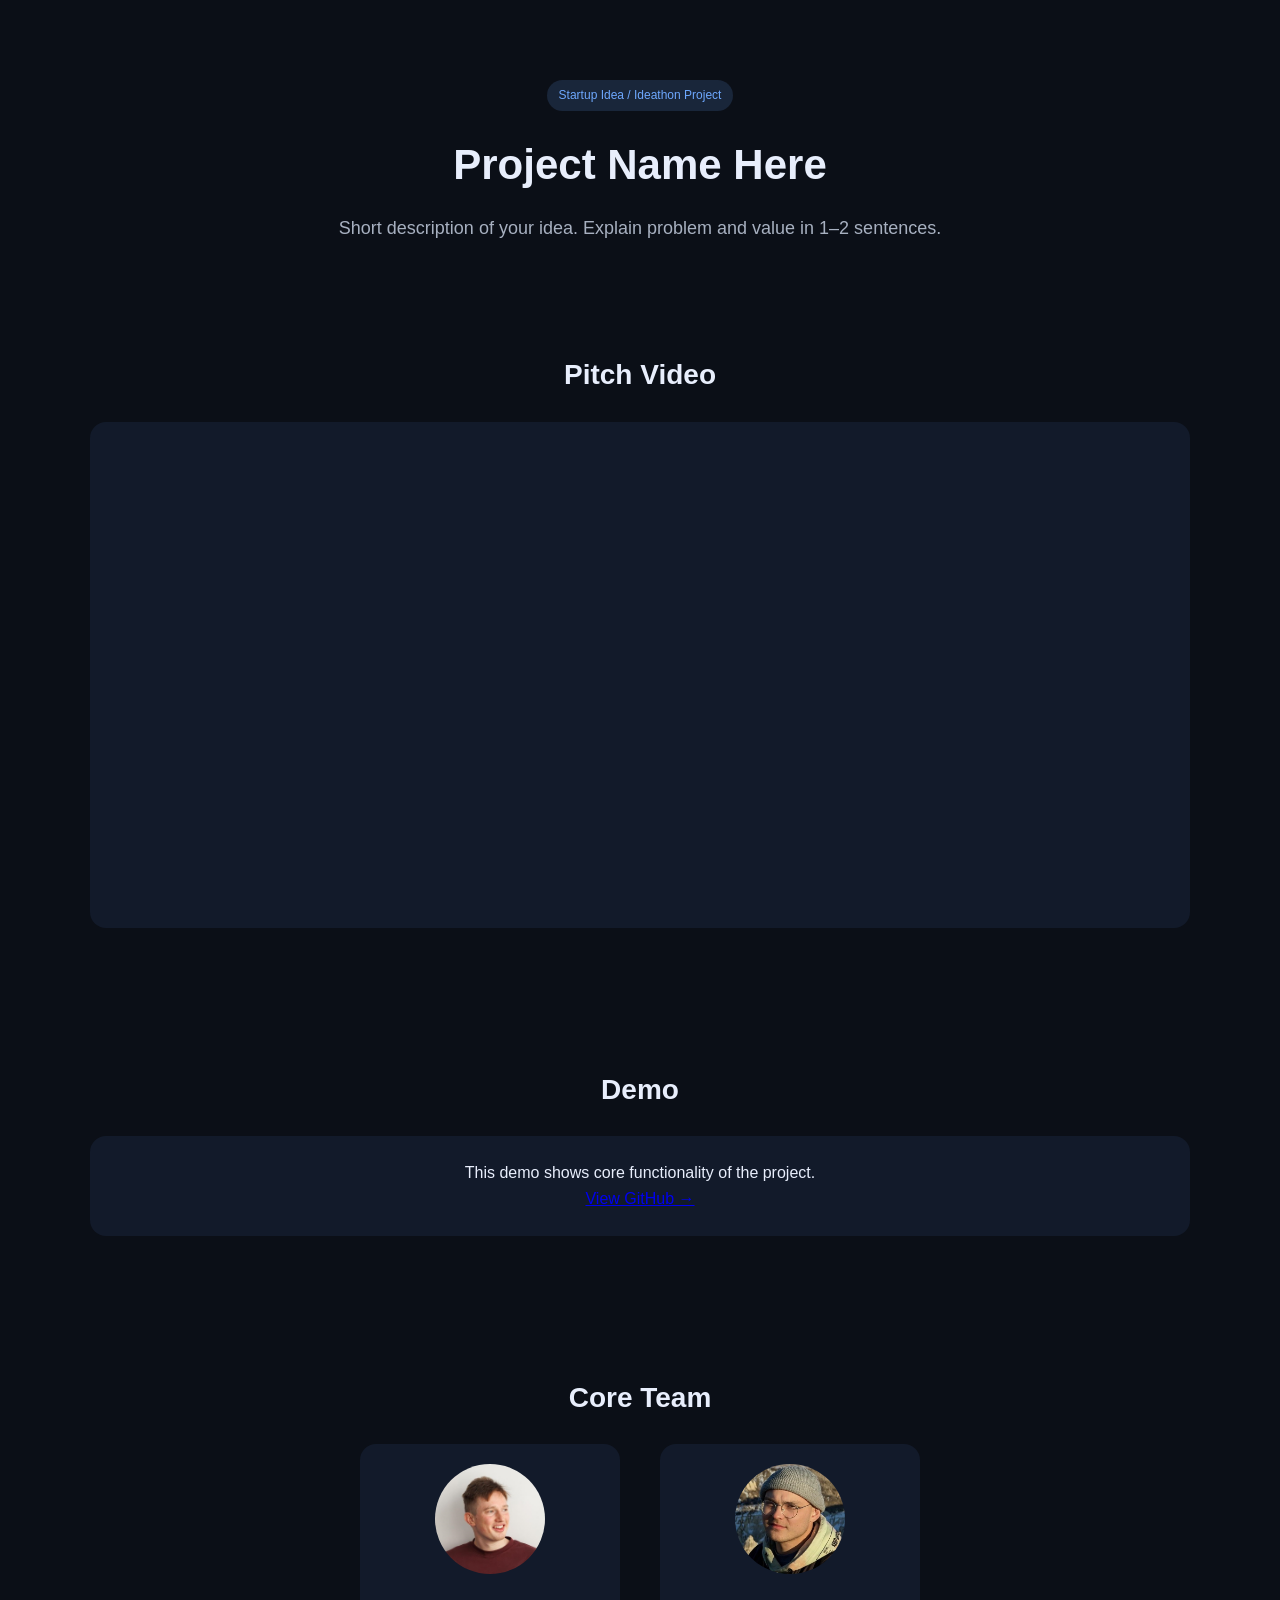
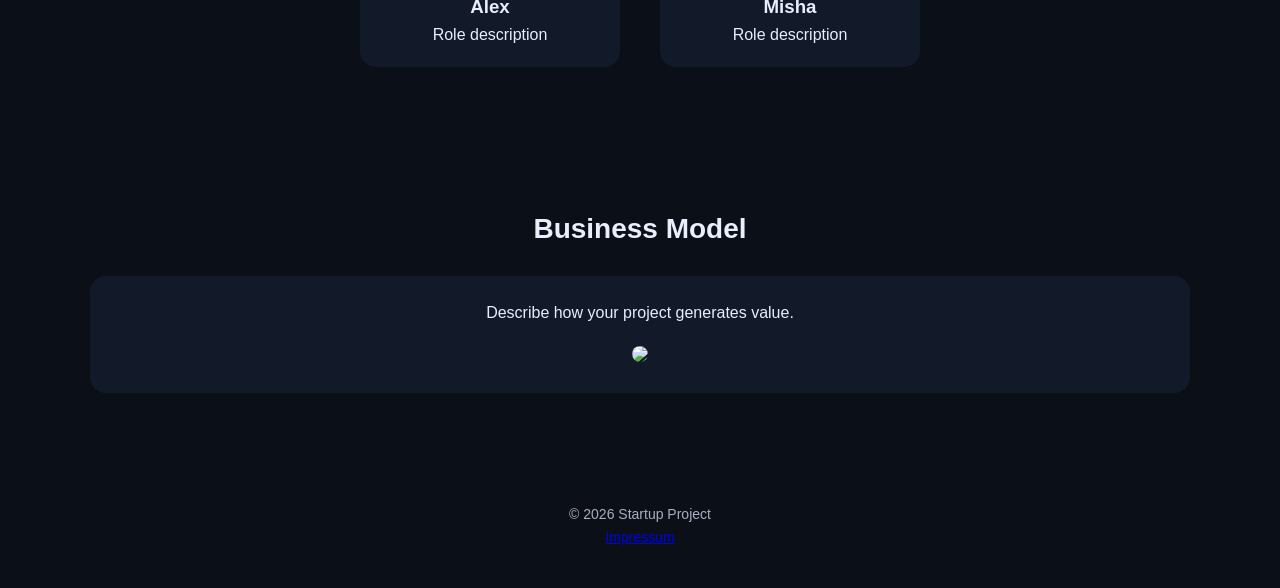
==== Web/index.html @ 9afbe6fb "new hackathon website" ====
<!DOCTYPE html>
<html lang="en">
<head>
  <meta charset="UTF-8" />
  <meta name="viewport" content="width=device-width, initial-scale=1.0" />
  <title>Startup Landing</title>
  <link rel="stylesheet" href="css/style.css">
</head>
<body>

  <!-- HERO -->
  <header class="hero container">
    <div class="badge">Startup Idea / Ideathon Project</div>
    <h1>Project Name Here</h1>
    <p class="lead">
      Short description of your idea. Explain problem and value in 1–2 sentences.
    </p>
  </header>

  <!-- VIDEO -->
  <section class="section">
    <div class="container">
      <h2 class="section-title">Pitch Video</h2>
      <div class="card">
        <iframe 
          src="https://www.youtube.com/watch?v=C3uojmKHMt4&list=RDeJZeLSpjT4E&index=3" 
          allowfullscreen>
        </iframe>
      </div>
    </div>
  </section>

  <!-- DEMO -->
  <section class="section">
    <div class="container">
      <h2 class="section-title">Demo</h2>
      <div class="card center">
        <p>This demo shows core functionality of the project.</p>
        <a href="https://github.com/SomovMike/solana-pqc/blob/main/Project%20description.md" target="_blank">View GitHub →</a>
      </div>
    </div>
  </section>

  <!-- TEAM -->
  <section class="section">
    <div class="container">
      <h2 class="section-title">Core Team</h2>

      <div class="team">
        <div class="member">
          <img src="assets/images/Alex.jpg" />
          <h3>Alex</h3>
          <p>Role description</p>
        </div>

        <div class="member">
          <img src="assets/images/Misha.jpg" />
          <h3>Misha</h3>
          <p>Role description</p>
        </div>
      </div>

    </div>
  </section>

  <!-- BUSINESS -->
  <section class="section">
    <div class="container">
      <h2 class="section-title">Business Model</h2>
      <div class="card center">
        <p>Describe how your project generates value.</p>
        <img src="assets/img/business-model.png" class="diagram" />
      </div>
    </div>
  </section>

  <footer>
    <p>© 2026 Startup Project</p>
    <a href="/impressum.html">Impressum</a>
  </footer>

  <script src="js/app.js"></script>
</body>
</html>
---- Web/css/style.css ----
/* .section, .hero {
  opacity: 0;
  transform: translateY(20px);
  transition: 0.6s ease;
}

.section.show, .hero.show {
  opacity: 1;
  transform: translateY(0);
} */





:root {
      --bg: #0b0f17;
      --card: #121a2a;
      --text: #e8eefc;
      --muted: #a7b0c0;
      --accent: #6ea8fe;
      --radius: 16px;
    }

    * {
      margin: 0;
      padding: 0;
      box-sizing: border-box;
      font-family: Inter, Arial, sans-serif;
      
      text-align: center;
    }

/* .section {
  padding: 80px 0;
} */

body {
      background: var(--bg);
      color: var(--text);
      line-height: 1.6;
    }

    header {
      padding: 80px 0 40px;
    }

/* .hero {

  text-align: center;
  padding: 100px 0 60px;
} */

.badge {
  display: inline-block;
  padding: 6px 12px;
  background: rgba(110,168,254,0.15);
  color: var(--accent);
  border-radius: 999px;
  font-size: 12px;
  margin-bottom: 20px;
}

h1 {
  font-size: 44px;
  margin-bottom: 16px;
}

.lead {
  color: var(--muted);
  font-size: 18px;
  max-width: 700px;
  margin: 0 auto;
}

.section-title {
  text-align: center;
  font-size: 28px;
  margin-bottom: 30px;
}

.card {
  background: var(--card);
  padding: 24px;
  border-radius: var(--radius);
  text-align: center;
}

.center {
  text-align: center;
}

iframe {
  width: 100%;
  height: 450px;
  border: none;
  border-radius: var(--radius);
}

.team {
  display: flex;
  justify-content: center;
  gap: 40px;
  flex-wrap: wrap;
}

.member {
  background: var(--card);
  padding: 20px;
  border-radius: var(--radius);
  text-align: center;
  width: 240px;
}

.member img {
  width: 110px;
  height: 110px;
  border-radius: 50%;
  object-fit: cover;
  margin-bottom: 10px;
}

.diagram {
  margin-top: 20px;
  max-width: 700px;
  width: 100%;
  border-radius: var(--radius);
}

footer {
  text-align: center;
  padding: 40px;
  color: var(--muted);
  font-size: 14px;
}

Summ



    

    a {
      color: var(--accent);
      text-decoration: none;
    }

    .container {
      width: min(1100px, 90%);
      margin: 0 auto;
    }

    

    .badge {
      display: inline-block;
      padding: 6px 12px;
      background: rgba(110,168,254,0.15);
      color: var(--accent);
      border-radius: 999px;
      font-size: 12px;
      margin-bottom: 20px;
    }

    h1 {
      font-size: 42px;
      margin-bottom: 16px;
    }

    p.lead {
      color: var(--muted);
      font-size: 18px;
      max-width: 700px;
      margin: 0 auto;
    }

    section {
      padding: 70px 0;
    }

    .section-title {
      font-size: 28px;
      margin-bottom: 24px;
      text-align: center;
    }

    .card {
      background: var(--card);
      border-radius: var(--radius);
      padding: 24px;
    }

    /* VIDEO */
    .video-wrapper {
      display: flex;
      justify-content: center;
    }

    iframe {
      width: 100%;
      max-width: 800px;
      height: 450px;
      border-radius: var(--radius);
      border: none;
    }

    /* DEMO */
    .demo {
      text-align: center;
    }

    /* TEAM */
    .team-grid {
      display: flex;
      gap: 30px;
      justify-content: center;
      flex-wrap: wrap;
    }

    .member {
      background: var(--card);
      padding: 20px;
      border-radius: var(--radius);
      text-align: center;
      width: 260px;
    }
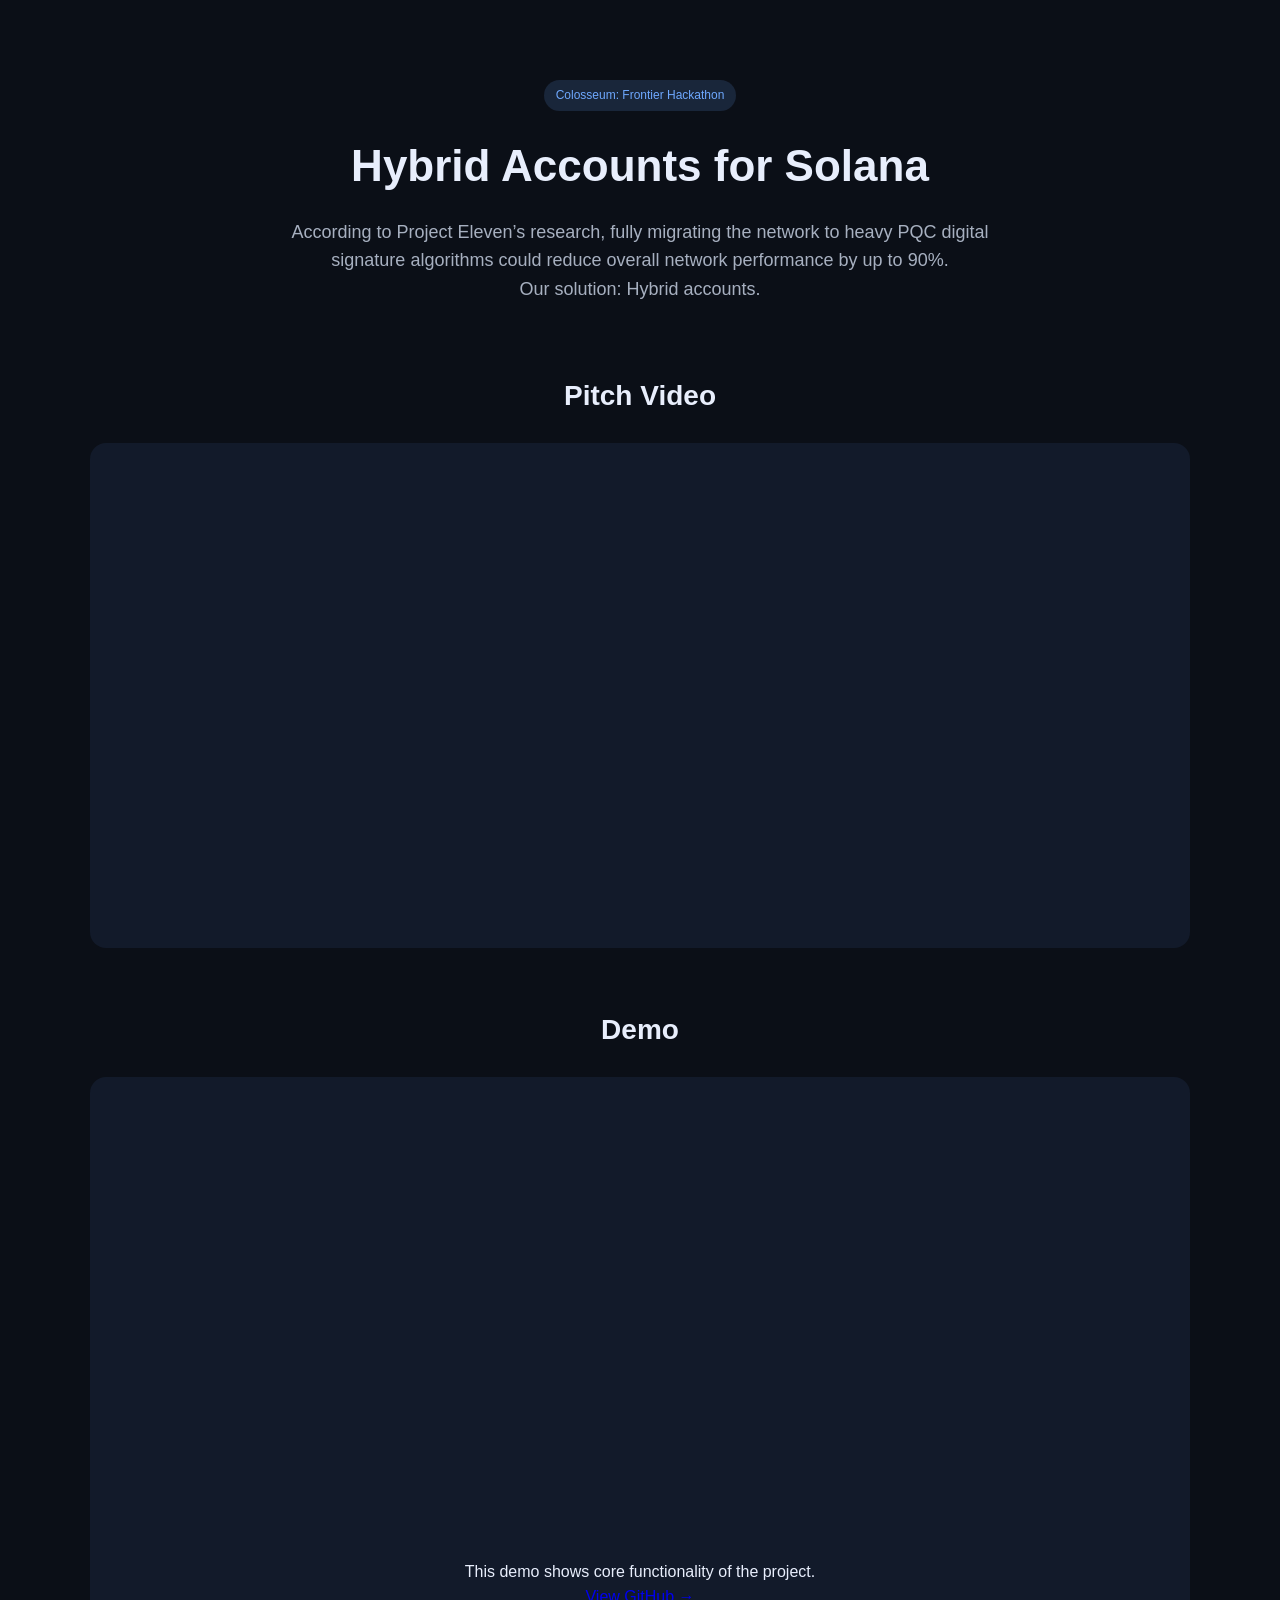
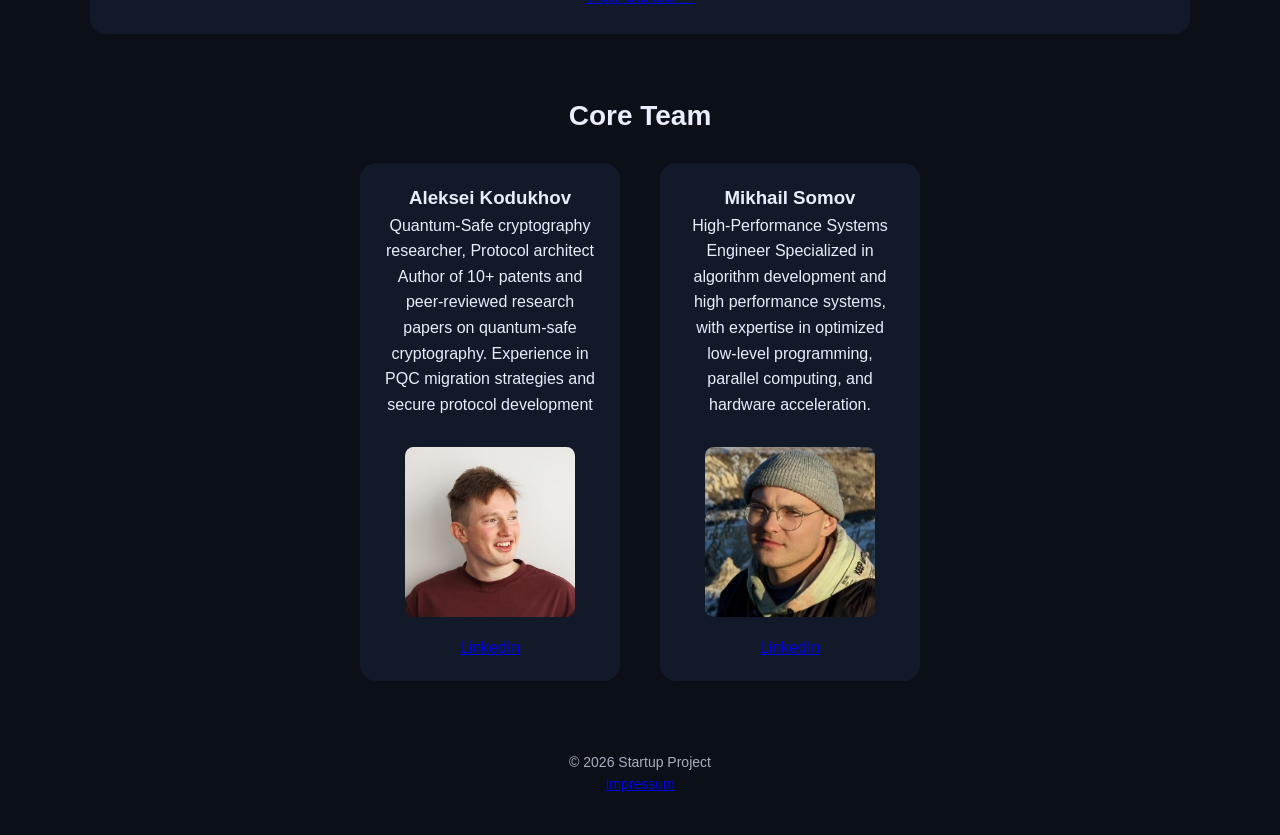
==== commit d283c293: "опис змін" ====
--- a/Web/index.html
+++ b/Web/index.html
@@ -10,11 +10,13 @@
 
   <!-- HERO -->
   <header class="hero container">
-    <div class="badge">Startup Idea / Ideathon Project</div>
-    <h1>Project Name Here</h1>
+    <div class="badge"> Colosseum: Frontier Hackathon</div>
+    <h1>Hybrid Accounts for Solana</h1>
     <p class="lead">
-      Short description of your idea. Explain problem and value in 1–2 sentences.
+     According to Project Eleven’s research, fully migrating the network to heavy PQC digital signature algorithms could reduce overall network performance by up to 90%.
     </p>
+     <p class="lead">Our solution: Hybrid accounts.</p>
+    
   </header>
 
   <!-- VIDEO -->
@@ -22,10 +24,10 @@
     <div class="container">
       <h2 class="section-title">Pitch Video</h2>
       <div class="card">
-        <iframe 
-          src="https://www.youtube.com/watch?v=C3uojmKHMt4&list=RDeJZeLSpjT4E&index=3" 
-          allowfullscreen>
-        </iframe>
+        <iframe
+  src="https://www.youtube.com/embed/8-9zxoaER6Y"
+  allowfullscreen>
+</iframe>
       </div>
     </div>
   </section>
@@ -35,6 +37,10 @@
     <div class="container">
       <h2 class="section-title">Demo</h2>
       <div class="card center">
+        <iframe
+  src="https://www.youtube.com/embed/vukZdnWQQcU"
+  allowfullscreen>
+</iframe>
         <p>This demo shows core functionality of the project.</p>
         <a href="https://github.com/SomovMike/solana-pqc/blob/main/Project%20description.md" target="_blank">View GitHub →</a>
       </div>
@@ -48,15 +54,43 @@
 
       <div class="team">
         <div class="member">
-          <img src="assets/images/Alex.jpg" />
-          <h3>Alex</h3>
-          <p>Role description</p>
+          
+          <h3> Aleksei Kodukhov </h3>
+          <p>Quantum-Safe 
+cryptography researcher, 
+Protocol architect
+Author of 10+ patents and 
+peer-reviewed research 
+papers on quantum-safe 
+cryptography. Experience in 
+PQC migration strategies and 
+secure protocol development</p>
+
+
+
+<img src="assets/images/Alex.jpg" style="margin-top: 30px;" />
+
+<a href="https://www.linkedin.com/in/aleksei-kodukhov/" target="_blank">
+  LinkedIn
+</a>
         </div>
 
         <div class="member">
-          <img src="assets/images/Misha.jpg" />
-          <h3>Misha</h3>
-          <p>Role description</p>
+          
+          <h3>Mikhail Somov</h3>
+          
+          <p>High-Performance Systems 
+Engineer
+Specialized in algorithm 
+development and high
+performance systems, with 
+expertise in optimized low-level 
+programming, parallel 
+computing, and hardware 
+acceleration.</p>
+
+<img src="assets/images/Misha.jpg" style="margin-top: 30px;" />
+<a href="https://www.linkedin.com/in/mikhail-somov-490a76272/"  target="_blank">LinkedIn</a> 
         </div>
       </div>
 
@@ -64,7 +98,7 @@
   </section>
 
   <!-- BUSINESS -->
-  <section class="section">
+  <!-- <section class="section">
     <div class="container">
       <h2 class="section-title">Business Model</h2>
       <div class="card center">
@@ -72,11 +106,11 @@
         <img src="assets/img/business-model.png" class="diagram" />
       </div>
     </div>
-  </section>
+  </section> -->
 
   <footer>
     <p>© 2026 Startup Project</p>
-    <a href="/impressum.html">Impressum</a>
+    <a href="/impressum.html" target="_blank">Impressum</a>
   </footer>
 
   <script src="js/app.js"></script>
--- a/Web/css/style.css
+++ b/Web/css/style.css
@@ -112,10 +112,12 @@
   width: 240px;
 }
 
+
+/* Тууттттт */
 .member img {
-  width: 110px;
-  height: 110px;
-  border-radius: 50%;
+  width: 170px;
+  height: 170px;
+  border-radius: 5%;
   object-fit: cover;
   margin-bottom: 10px;
 }
@@ -162,10 +164,10 @@
       margin-bottom: 20px;
     }
 
-    h1 {
+    /* h1 {
       font-size: 42px;
       margin-bottom: 16px;
-    }
+    } */
 
     p.lead {
       color: var(--muted);
@@ -175,7 +177,7 @@
     }
 
     section {
-      padding: 70px 0;
+      padding: 30px 0;
     }
 
     .section-title {
@@ -223,6 +225,7 @@
       border-radius: var(--radius);
       text-align: center;
       width: 260px;
+      
     } 
 
 
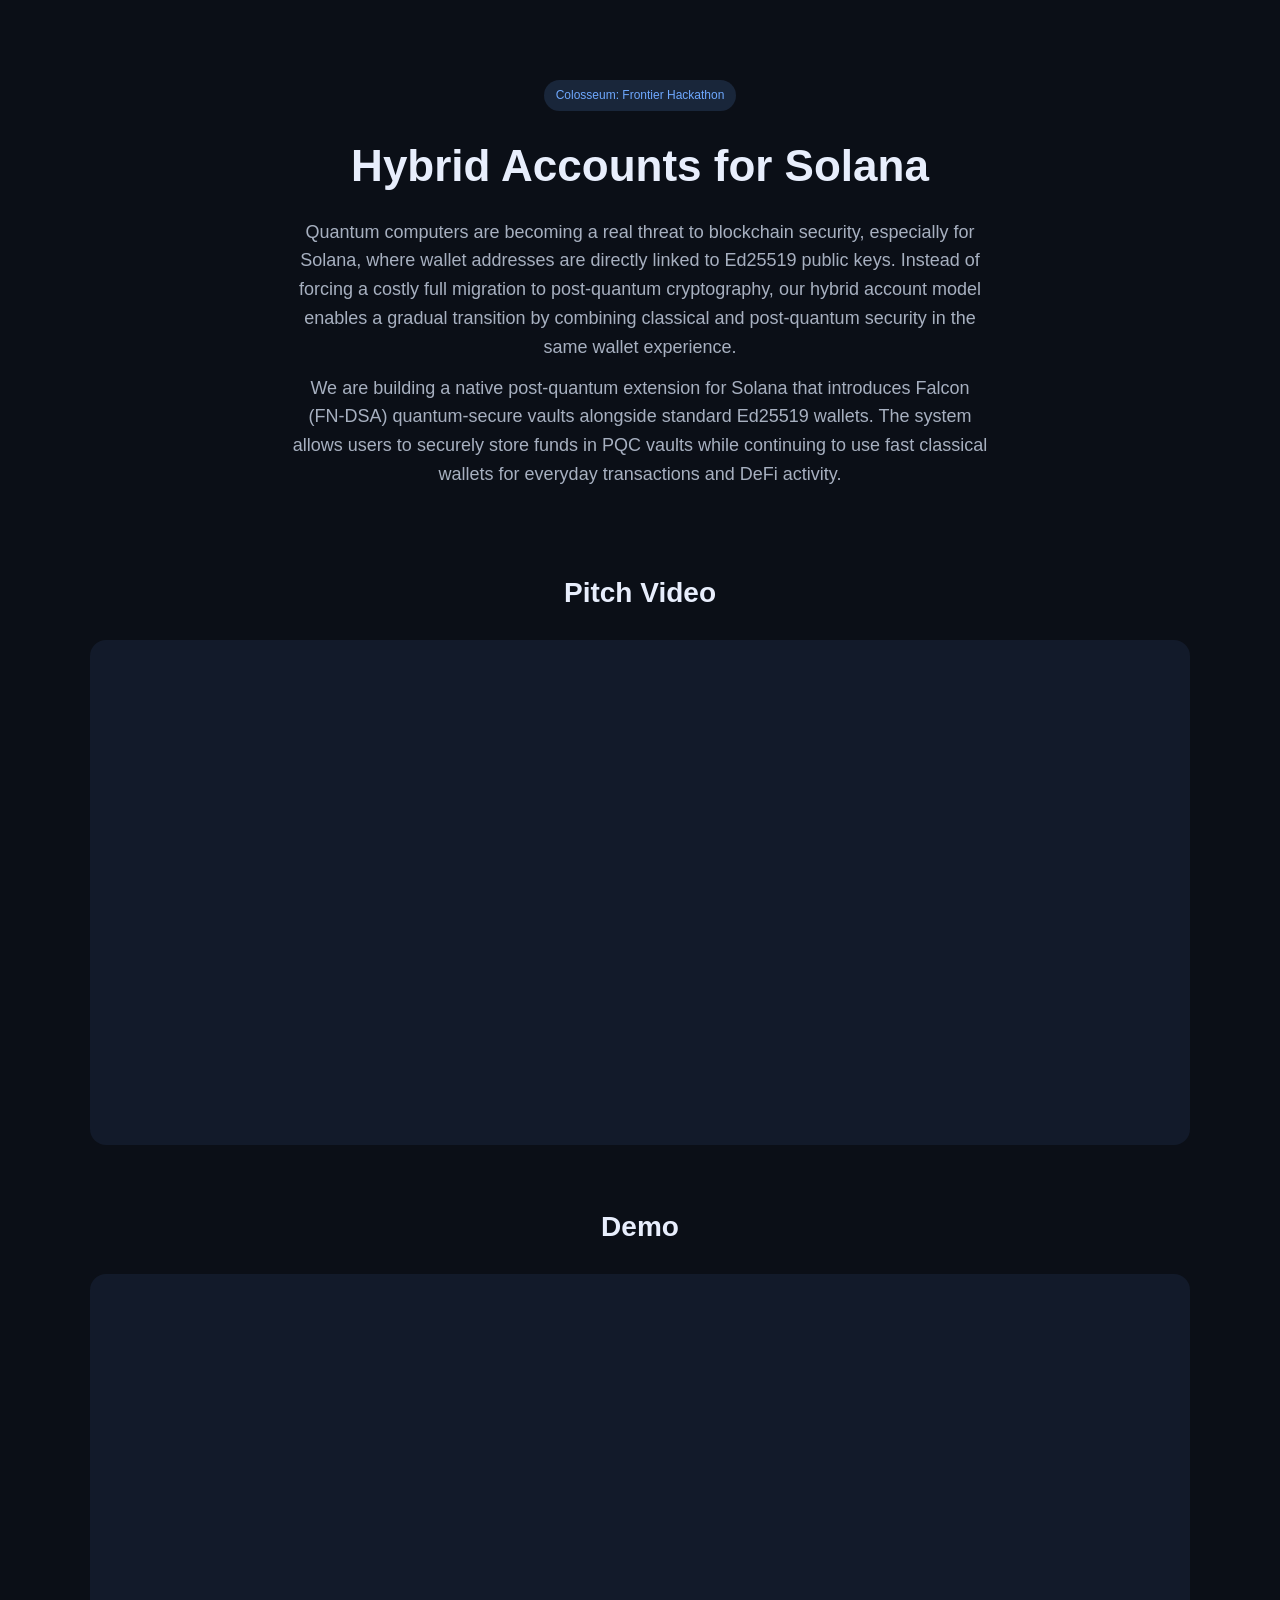
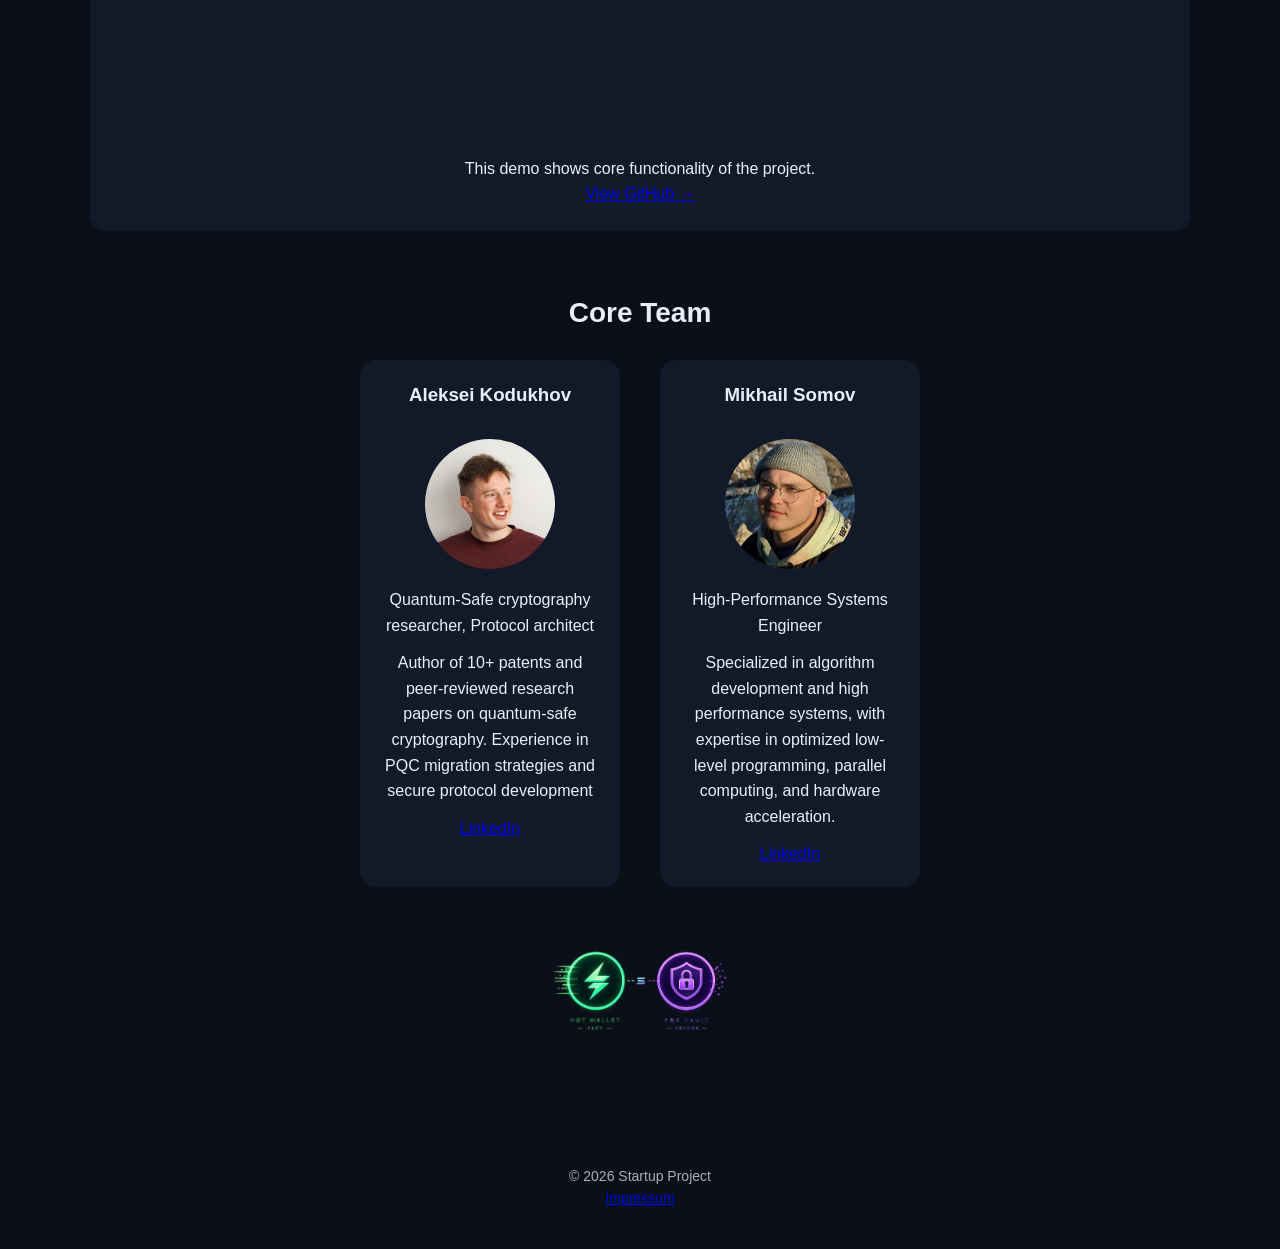
==== commit b0a1f625: "changed" ====
--- a/Web/index.html
+++ b/Web/index.html
@@ -1,21 +1,23 @@
-<!DOCTYPE html>
+  <!DOCTYPE html>
 <html lang="en">
 <head>
   <meta charset="UTF-8" />
-  <meta name="viewport" content="width=device-width, initial-scale=1.0" />
+    <meta name="viewport" content="width=device-width, initial-scale=1.0" />
   <title>Startup Landing</title>
   <link rel="stylesheet" href="css/style.css">
 </head>
 <body>
-
+    
   <!-- HERO -->
   <header class="hero container">
     <div class="badge"> Colosseum: Frontier Hackathon</div>
     <h1>Hybrid Accounts for Solana</h1>
     <p class="lead">
-     According to Project Eleven’s research, fully migrating the network to heavy PQC digital signature algorithms could reduce overall network performance by up to 90%.
+     Quantum computers are becoming a real threat to blockchain security, especially for Solana, where wallet addresses are directly linked to Ed25519 public keys. Instead of forcing a costly full migration to post-quantum cryptography, our hybrid account model enables a gradual transition by combining classical and post-quantum security in the same wallet experience.
+
+
     </p>
-     <p class="lead">Our solution: Hybrid accounts.</p>
+     <p class="lead">We are building a native post-quantum extension for Solana that introduces Falcon (FN-DSA) quantum-secure vaults alongside standard Ed25519 wallets. The system allows users to securely store funds in PQC vaults while continuing to use fast classical wallets for everyday transactions and DeFi activity.</p>
     
   </header>
 
@@ -56,10 +58,14 @@
         <div class="member">
           
           <h3> Aleksei Kodukhov </h3>
+
+          <img src="assets/images/Alex.jpg" style="margin-top: 30px;" />
+
           <p>Quantum-Safe 
 cryptography researcher, 
-Protocol architect
-Author of 10+ patents and 
+Protocol architect</p>
+
+<p>Author of 10+ patents and 
 peer-reviewed research 
 papers on quantum-safe 
 cryptography. Experience in 
@@ -68,7 +74,6 @@
 
 
 
-<img src="assets/images/Alex.jpg" style="margin-top: 30px;" />
 
 <a href="https://www.linkedin.com/in/aleksei-kodukhov/" target="_blank">
   LinkedIn
@@ -78,10 +83,11 @@
         <div class="member">
           
           <h3>Mikhail Somov</h3>
-          
+          <img src="assets/images/Misha.jpg" style="margin-top: 30px;" />
+
           <p>High-Performance Systems 
-Engineer
-Specialized in algorithm 
+Engineer</p>
+<p>Specialized in algorithm 
 development and high
 performance systems, with 
 expertise in optimized low-level 
@@ -89,10 +95,14 @@
 computing, and hardware 
 acceleration.</p>
 
-<img src="assets/images/Misha.jpg" style="margin-top: 30px;" />
 <a href="https://www.linkedin.com/in/mikhail-somov-490a76272/"  target="_blank">LinkedIn</a> 
         </div>
       </div>
+
+      <img 
+  src="assets/images/logo.png"
+  style="width: 200px; height: 200px;"
+>
 
     </div>
   </section>
@@ -115,4 +125,5 @@
 
   <script src="js/app.js"></script>
 </body>
-</html>+</html>
+        
--- a/Web/css/style.css
+++ b/Web/css/style.css
@@ -29,6 +29,9 @@
       font-family: Inter, Arial, sans-serif;
       
       text-align: center;
+      /* p {
+  margin-bottom: 12px;
+      } */
     }
 
 /* .section {
@@ -43,12 +46,14 @@
 
     header {
       padding: 80px 0 40px;
+      
     }
 
 /* .hero {
 
   text-align: center;
   padding: 100px 0 60px;
+ 
 } */
 
 .badge {
@@ -59,11 +64,15 @@
   border-radius: 999px;
   font-size: 12px;
   margin-bottom: 20px;
+  /* p {
+  margin-bottom: 12px;
+      } */
 }
 
 h1 {
   font-size: 44px;
   margin-bottom: 16px;
+  
 }
 
 .lead {
@@ -71,6 +80,10 @@
   font-size: 18px;
   max-width: 700px;
   margin: 0 auto;
+  p {
+    margin-bottom: 12px;
+      }
+  
 }
 
 .section-title {
@@ -104,6 +117,7 @@
   flex-wrap: wrap;
 }
 
+
 .member {
   background: var(--card);
   padding: 20px;
@@ -115,9 +129,9 @@
 
 /* Тууттттт */
 .member img {
-  width: 170px;
-  height: 170px;
-  border-radius: 5%;
+  width: 130px;
+  height: 130px;
+  border-radius: 50%;
   object-fit: cover;
   margin-bottom: 10px;
 }
@@ -174,6 +188,9 @@
       font-size: 18px;
       max-width: 700px;
       margin: 0 auto;
+      
+  margin-bottom: 12px;
+      
     }
 
     section {
@@ -225,7 +242,9 @@
       border-radius: var(--radius);
       text-align: center;
       width: 260px;
-      
+        p {
+    margin-bottom: 12px;
+        }
     } 
 
 
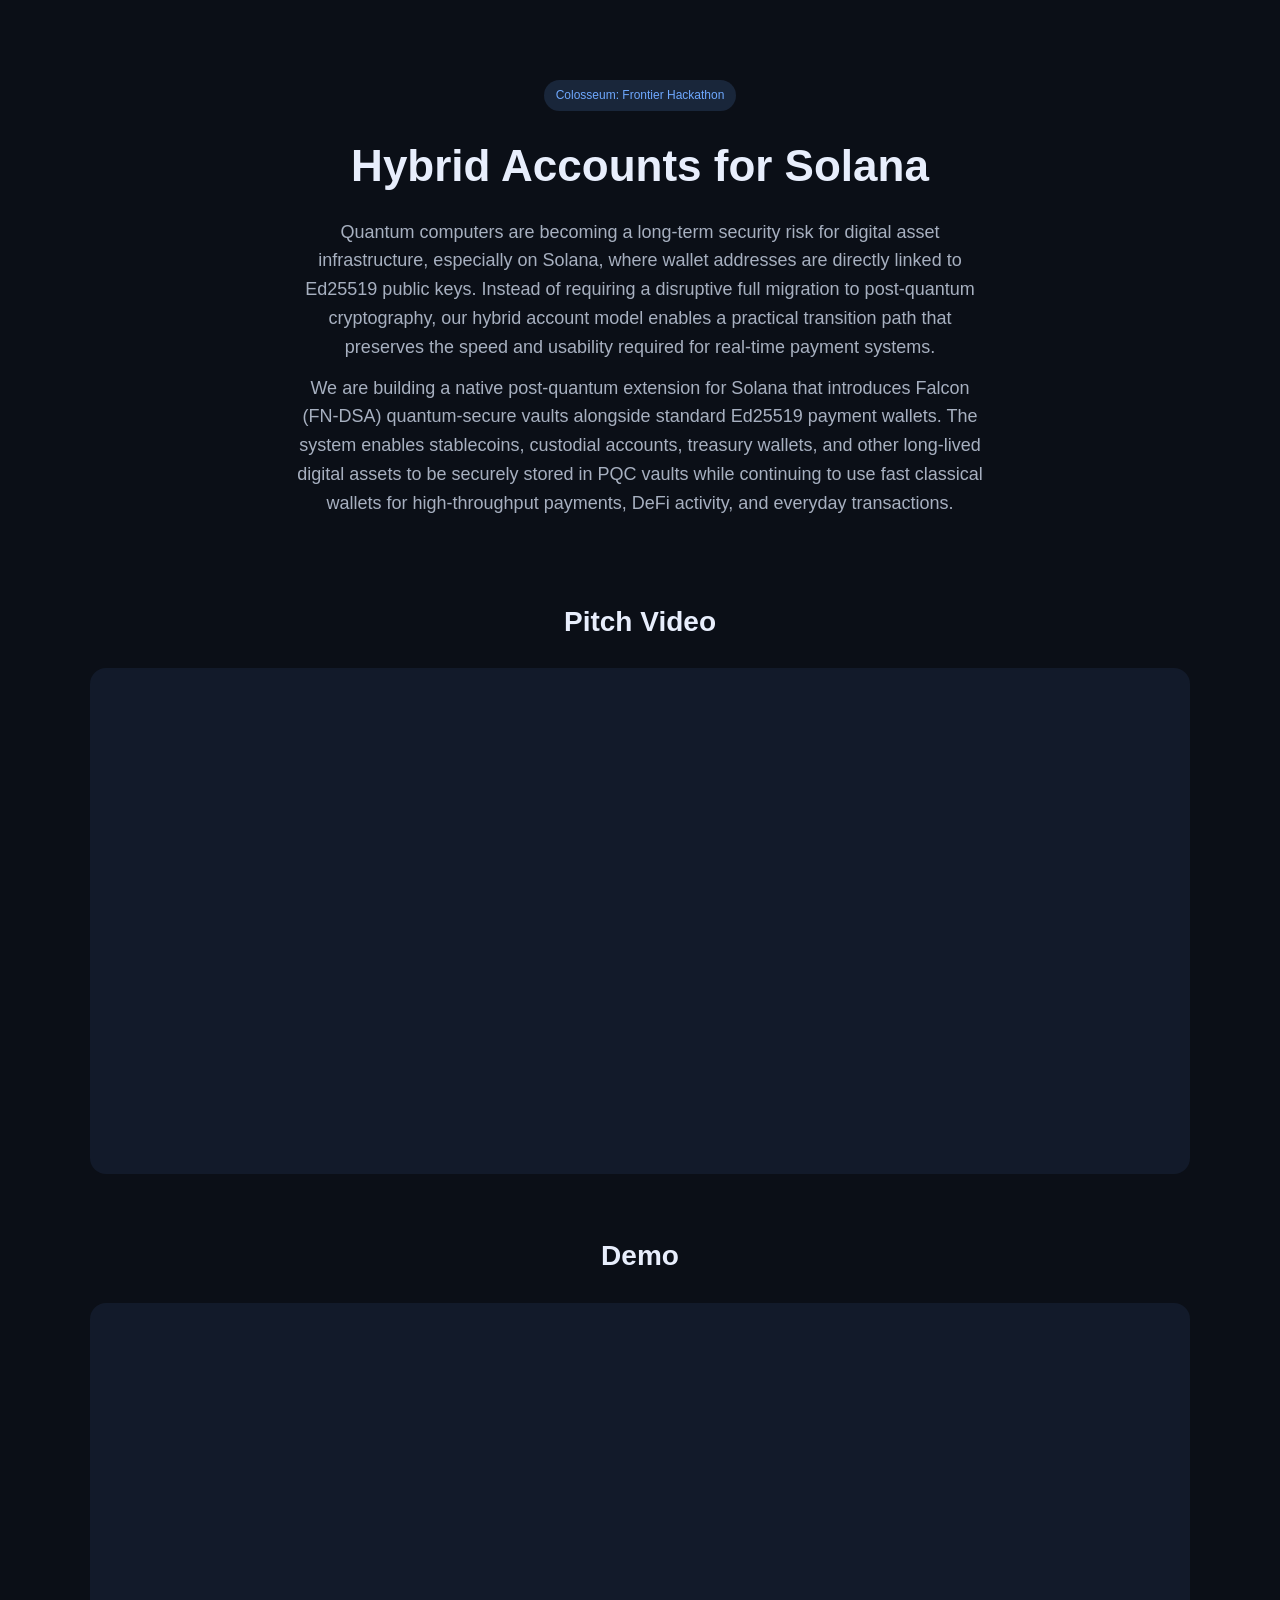
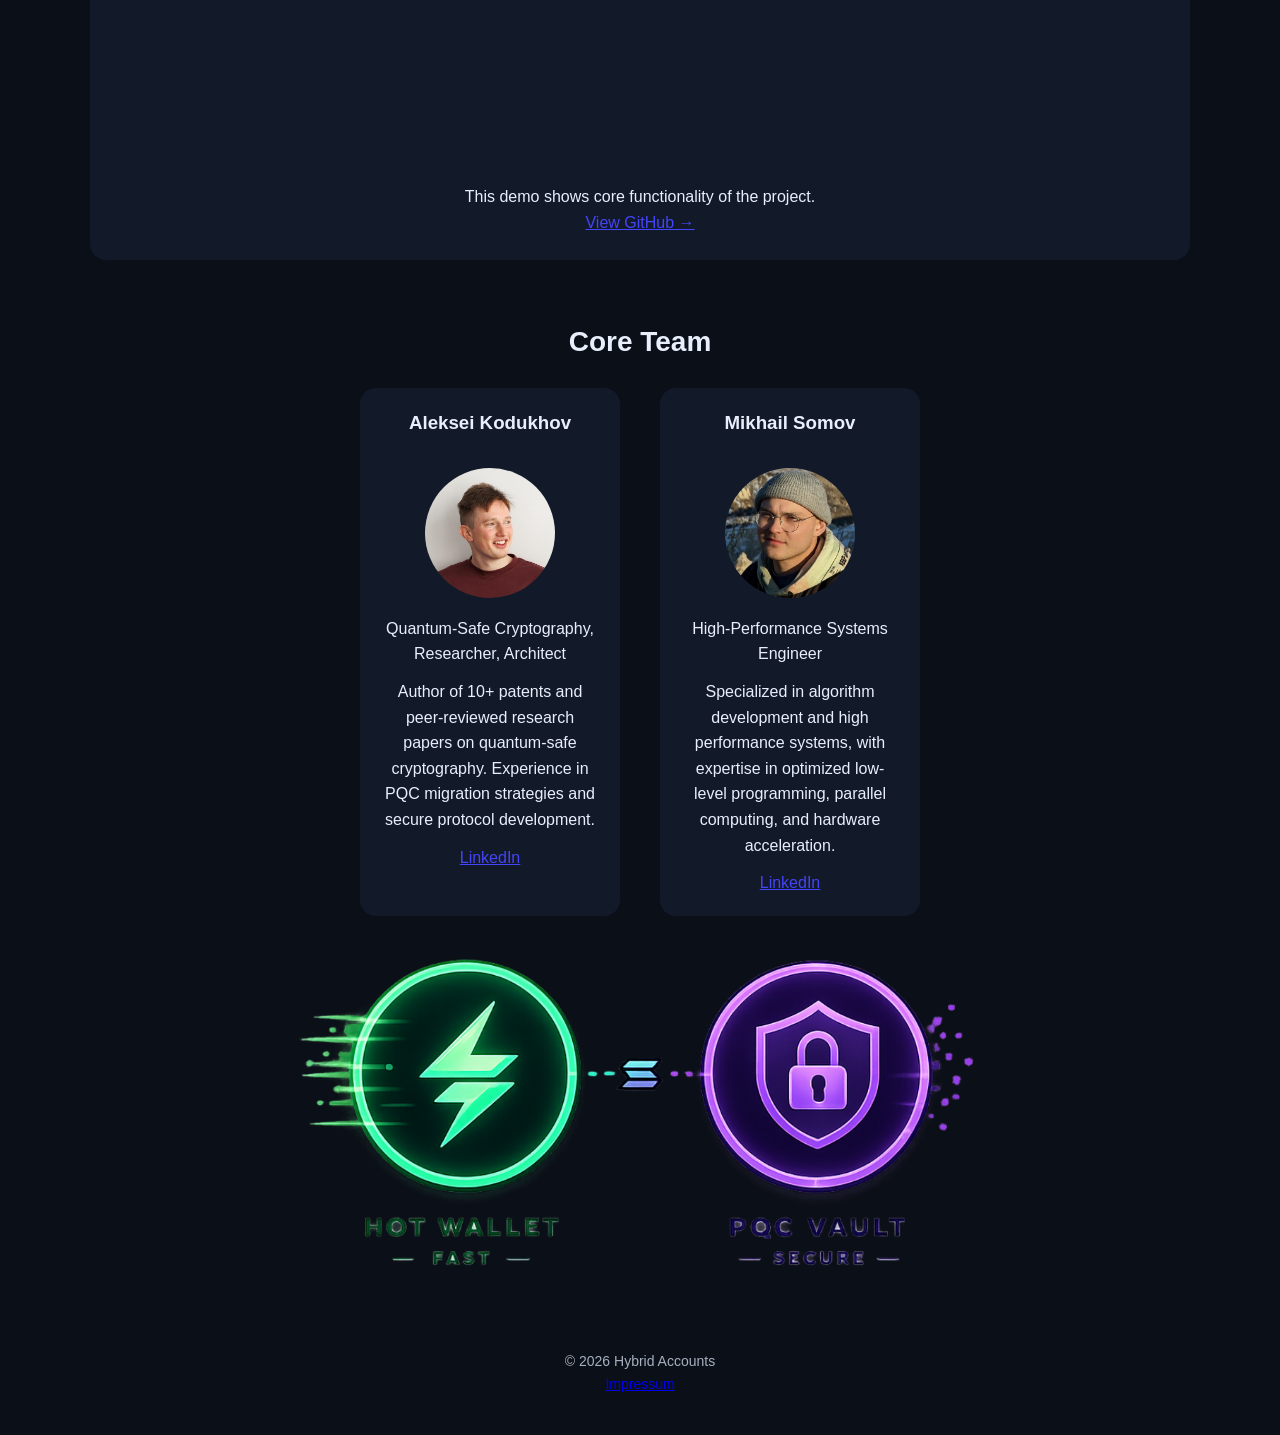
==== commit 33a9d34f: "changed 3" ====
--- a/Web/index.html
+++ b/Web/index.html
@@ -13,11 +13,11 @@
     <div class="badge"> Colosseum: Frontier Hackathon</div>
     <h1>Hybrid Accounts for Solana</h1>
     <p class="lead">
-     Quantum computers are becoming a real threat to blockchain security, especially for Solana, where wallet addresses are directly linked to Ed25519 public keys. Instead of forcing a costly full migration to post-quantum cryptography, our hybrid account model enables a gradual transition by combining classical and post-quantum security in the same wallet experience.
+     Quantum computers are becoming a long-term security risk for digital asset infrastructure, especially on Solana, where wallet addresses are directly linked to Ed25519 public keys. Instead of requiring a disruptive full migration to post-quantum cryptography, our hybrid account model enables a practical transition path that preserves the speed and usability required for real-time payment systems.
 
 
     </p>
-     <p class="lead">We are building a native post-quantum extension for Solana that introduces Falcon (FN-DSA) quantum-secure vaults alongside standard Ed25519 wallets. The system allows users to securely store funds in PQC vaults while continuing to use fast classical wallets for everyday transactions and DeFi activity.</p>
+     <p class="lead">We are building a native post-quantum extension for Solana that introduces Falcon (FN-DSA) quantum-secure vaults alongside standard Ed25519 payment wallets. The system enables stablecoins, custodial accounts, treasury wallets, and other long-lived digital assets to be securely stored in PQC vaults while continuing to use fast classical wallets for high-throughput payments, DeFi activity, and everyday transactions.</p>
     
   </header>
 
@@ -44,7 +44,7 @@
   allowfullscreen>
 </iframe>
         <p>This demo shows core functionality of the project.</p>
-        <a href="https://github.com/SomovMike/solana-pqc/blob/main/Project%20description.md" target="_blank">View GitHub →</a>
+        <a href="https://github.com/SomovMike/solana-pqc/blob/main/Project%20description.md" target="_blank" style="color: rgb(68, 68, 248);">View GitHub →</a>
       </div>
     </div>
   </section>
@@ -62,20 +62,19 @@
           <img src="assets/images/Alex.jpg" style="margin-top: 30px;" />
 
           <p>Quantum-Safe 
-cryptography researcher, 
-Protocol architect</p>
+Cryptography, Researcher, Architect </p>
 
 <p>Author of 10+ patents and 
 peer-reviewed research 
 papers on quantum-safe 
 cryptography. Experience in 
 PQC migration strategies and 
-secure protocol development</p>
+secure protocol development.</p>
 
 
 
 
-<a href="https://www.linkedin.com/in/aleksei-kodukhov/" target="_blank">
+<a href="https://www.linkedin.com/in/aleksei-kodukhov/" target="_blank" style="color: rgb(68, 68, 248);">
   LinkedIn
 </a>
         </div>
@@ -95,13 +94,13 @@
 computing, and hardware 
 acceleration.</p>
 
-<a href="https://www.linkedin.com/in/mikhail-somov-490a76272/"  target="_blank">LinkedIn</a> 
+<a href="https://www.linkedin.com/in/mikhail-somov-490a76272/"  target="_blank" style="color: rgb(68, 68, 248);">LinkedIn</a> 
         </div>
       </div>
 
       <img 
-  src="assets/images/logo.png"
-  style="width: 200px; height: 200px;"
+  src="assets/images/logo2.png"
+  style="width: 62%; height: 62%; margin-top: 40px;"
 >
 
     </div>
@@ -119,7 +118,7 @@
   </section> -->
 
   <footer>
-    <p>© 2026 Startup Project</p>
+    <p>© 2026 Hybrid Accounts</p>
     <a href="/impressum.html" target="_blank">Impressum</a>
   </footer>
 
